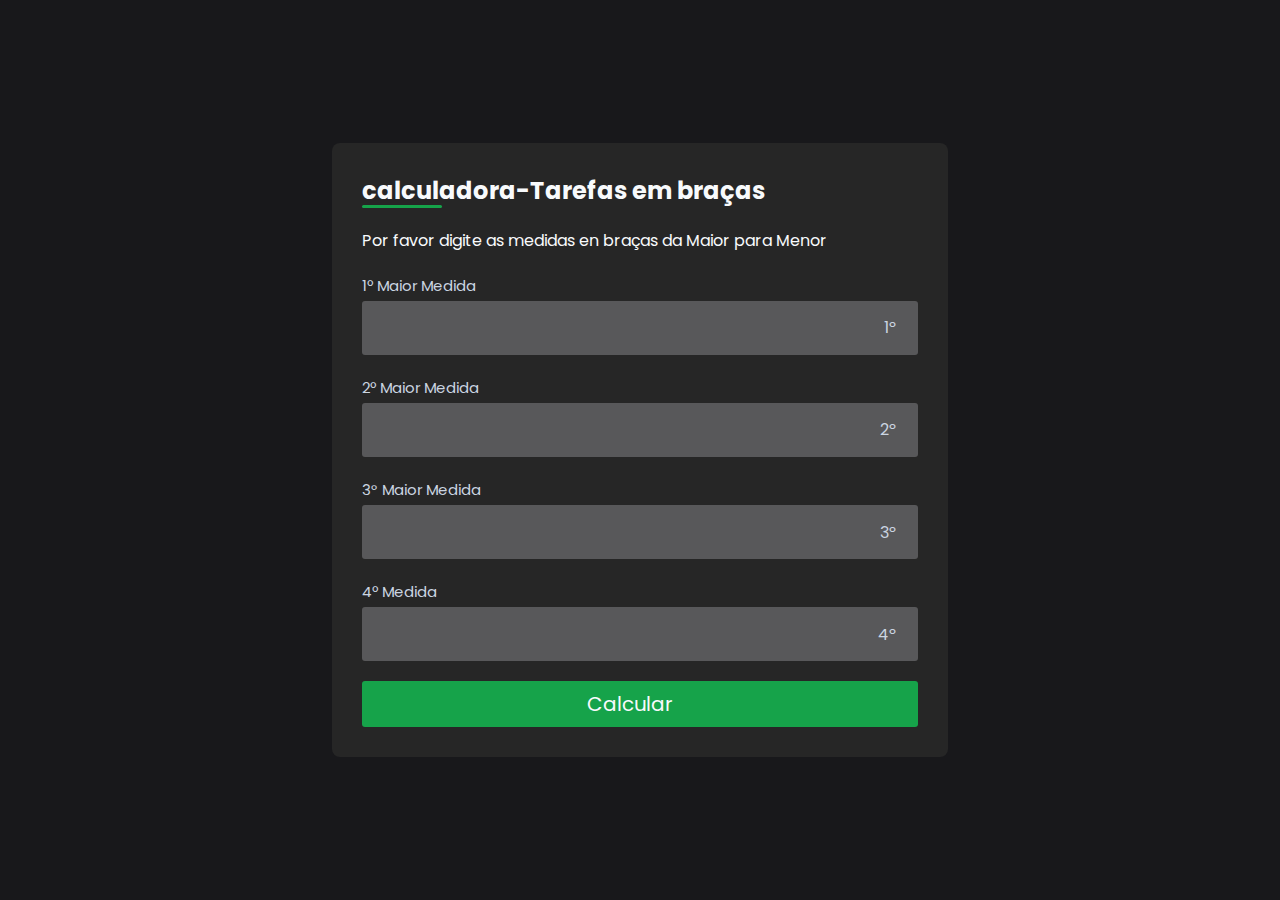
==== braças/bracas.html @ 3335d2fa "melhorias e tela de selecao de medidas" ====
<!DOCTYPE html>
<html lang="pt-br">
	<head>
		<meta charset="UTF-8" />
		<meta name="viewport" content="width=device-width, initial-scale=1.0" />
		<link
			rel="stylesheet"
			href="https://cdnjs.cloudflare.com/ajax/libs/font-awesome/6.4.0/css/all.min.css"
			integrity="sha512-iecdLmaskl7CVkqkXNQ/ZH/XLlvWZOJyj7Yy7tcenmpD1ypASozpmT/E0iPtmFIB46ZmdtAc9eNBvH0H/ZpiBw=="
			crossorigin="anonymous"
			referrerpolicy="no-referrer"
		/>
		<link rel="stylesheet" href="style.css" />
		<title>calculadora de tarefas</title>
	</head>
	<body>
		<main id="container">
			<section id="calculator">
				<form id="form">
					<h1 id="title">calculadora-Tarefas em braças </h1>
					<p>Por favor digite as medidas en braças da Maior para Menor</p>

					<div class="input-box">
						<label for="weight">1º Maior Medida</label>
						<dic class="input-field">
                            <i class="fa-solid fa-ruler"></i>
                            <input type="number" id="medida1" required>
                            <span>1º</span>
                        </dic>
					</div>

                    <div class="input-box">
						<label for="height">2º Maior Medida</label>
						<dic class="input-field">
                            <i class="fa-solid fa-ruler"></i>
                            <input type="number" id="medida2" required>
                            <span>2º</span>
                        </dic>
					</div>
					<div class="input-box">
						<label for="height">3° Maior Medida</label>
						<dic class="input-field">
                            <i class="fa-solid fa-ruler"></i>
                            <input type="number" id="medida3" required>
                            <span>3º</span>
                        </dic>
					</div>
					<div class="input-box">
						<label for="height">4º Medida</label>
						<dic class="input-field">
                            <i class="fa-solid fa-ruler"></i>
                            <input type="number" id="medida4" required>
                            <span>4º</span>
                        </dic>
					</div>

                    <button id="caculate">Calcular
						<i class="fa-solid fa-calculator"></i>
					</button>

				</form>
                <div id="infos" class="hidden">
                    <div id="result">
                        <div id="bmi">
							<span>Sua terra tem </span>
                            <span id="value"></span>
                            <span>Tarefas </span>
                        </div>
                        <div id="descriptiom">
                            <span></span>
                        </div>
                    </div>
                    
                </div>
			</section>
		</main>
		

        <script src="script.js"></script>
	</body>
</html>
---- braças/style.css ----
@import url('https://fonts.googleapis.com/css2?family=Poppins:wght@100;200;300;400&family=Roboto+Mono:ital,wght@0,300;0,400;0,600;1,300;1,500&family=Roboto:ital,wght@0,300;0,400;0,900;1,300;1,400&display=swap');

*{
  font-family: 'Poppins', sans-serif;
  margin: 0;
  padding: 0;
  box-sizing: border-box;
}
body{
    display: flex;
    align-items: center;
    justify-content: center;
    width: 100%;
    height: 100vh;
    background-color: #18181b;
}
#container{
    display: flex;
    align-items: center;
    gap: 20px;
}
#calculator{
    display: flex;
    flex-direction: column;
    gap: 10px;
    padding: 30px;
    color: #f8fafc;
    background-color: #262626;
    border-radius: 8px;
}
#form{
    display: flex;
    flex-direction: column;
    gap: 20px;
}
#title{
    font-size: 24px;
    position: relative;
}
#title::after{
    position: absolute;
    content: "";
    background-color: #16a34a;
    width: 80px;
    height: 3px;
    left: 0;
    bottom: 0;
    border-radius: 3px;
}
.input-box label{
    font-size: 15px;
    color: #cbd5e1;
    font-weight: 400;
}
.input-field{
    display: flex;
    align-items: center;
    justify-content: space-between;
    background-color: #58585a;
    padding: 5px;
    border-radius: 3px;
    margin-top: 3px;
}
.input-field span,
.input-field i{
    color: #cbd5e1;
    font-size: 16px;
    padding: 0.6rem 1rem;
}
.input-field input{
    background-color: transparent;
    border: none;
    width: 100%;
    font-size: 1.5rem;
    color: #f8fafc;
}
.input-field input:focus{
    outline: none;
}
#caculate{
    border: none;
    font-size: 1.25rem;
    background-color: #16a34a;
    color: #f8fafc;
    padding: 0.5rem 0;
    border-radius: 3px;
    cursor: pointer;
}
#caculate i{
    margin-left: 20px;
}
#result{
    display: flex;
    text-align: center;
    gap: 2rem;
    align-items: center;
    border-radius: 1px solid #c9baba85;
    padding: 0.75rem 0; 
}
#bmi{
    display: flex;
    align-items: center;
    flex-direction: column;
    font-size: 1.5rem;
}
#bmi span:last-child {
    font-size: 2rem;
    color: #cbd5e1;
}
#description{
    width: 15.5rem;
}
/*  */
.hidden{
    display: none;
}

/*  */
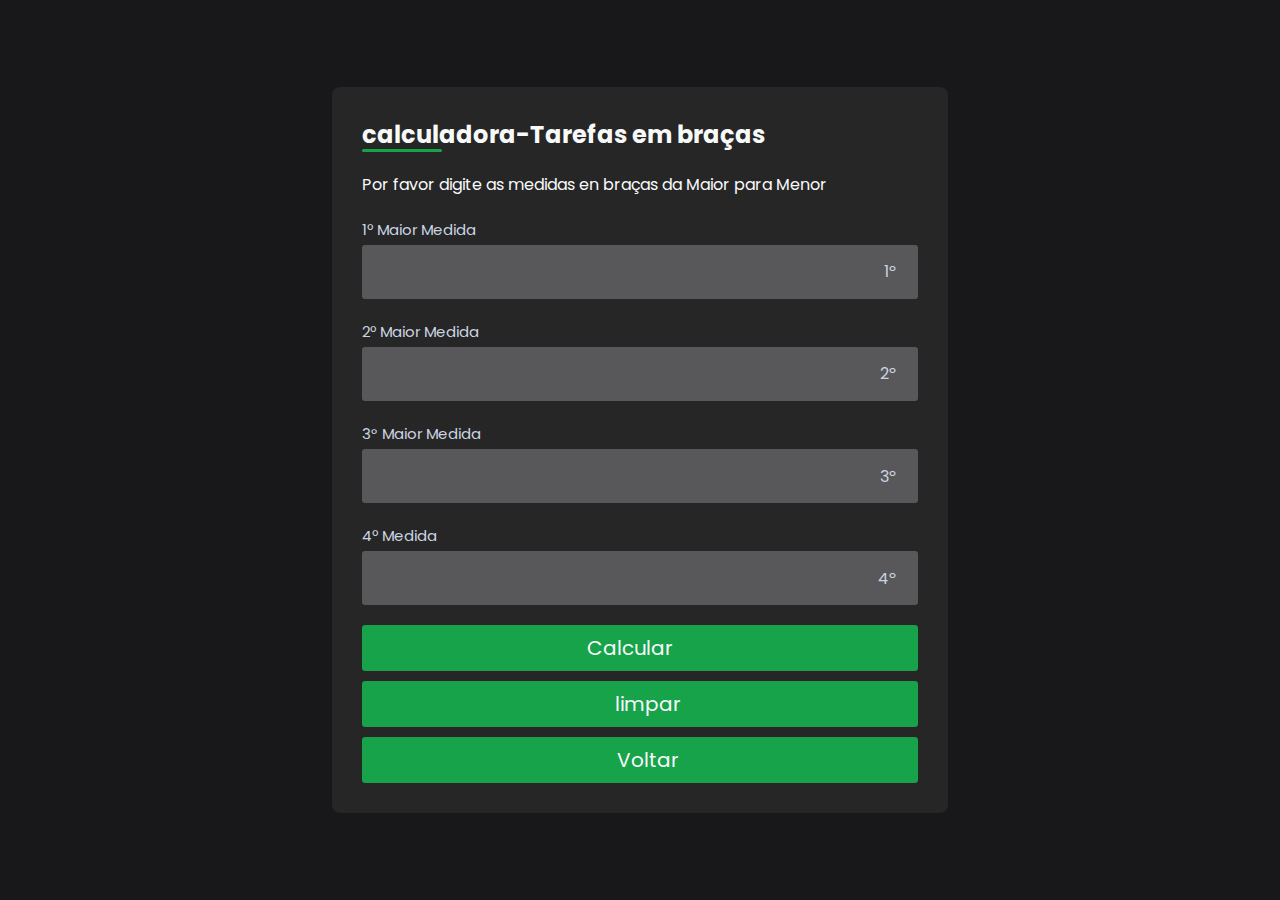
==== commit 1d55e817: "adicionando botao" ====
--- a/braças/bracas.html
+++ b/braças/bracas.html
@@ -72,6 +72,12 @@
                     </div>
                     
                 </div>
+				<button id="limpar">
+					<i class="fa-solid fa-rotate-right"></i> 
+					limpar</button>
+				<button id="voltar">
+					<i class="fa-solid fa-arrow-left"></i>
+					Voltar</button>
 			</section>
 		</main>
 		
--- a/braças/style.css
+++ b/braças/style.css
@@ -107,8 +107,30 @@
     font-size: 2rem;
     color: #cbd5e1;
 }
-#description{
-    width: 15.5rem;
+
+#limpar{
+    border: none;
+    font-size: 1.25rem;
+    background-color: #16a34a;
+    color: #f8fafc;
+    padding: 0.5rem 0;
+    border-radius: 3px;
+    cursor: pointer;
+}
+#limpar i{
+    margin-right: 15px;
+}
+#voltar{
+    border: none;
+    font-size: 1.25rem;
+    background-color: #16a34a;
+    color: #f8fafc;
+    padding: 0.5rem 0;
+    border-radius: 3px;
+    cursor: pointer;
+}
+#voltar i{
+    margin-right: 15px;
 }
 /*  */
 .hidden{
